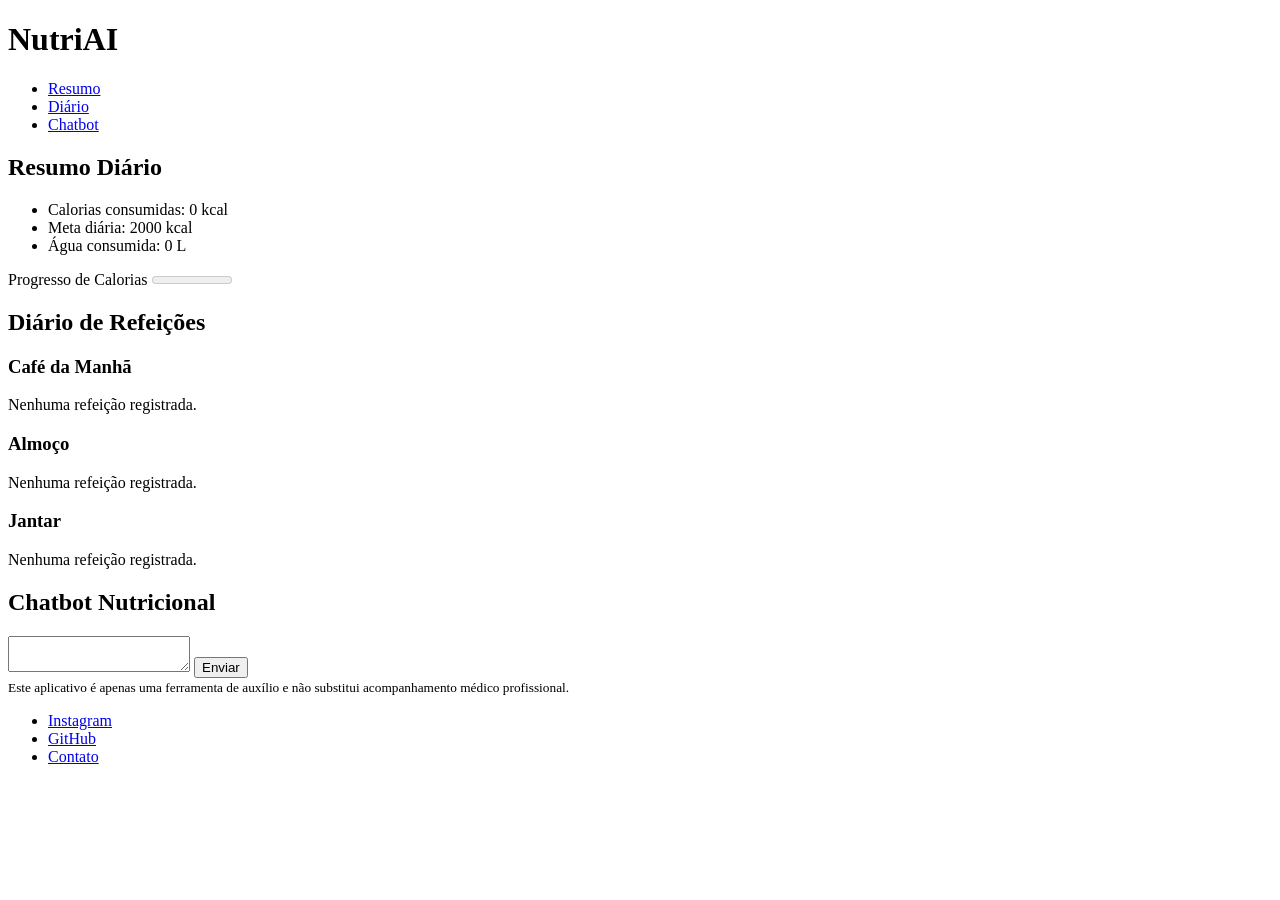
==== index.html @ 3eec16dd "Adicionado o index.html inicial" ====
<!DOCTYPE html>
<html lang="pt-BR">
<head>
  <meta charset="UTF-8" />
  <meta name="viewport" content="width=device-width, initial-scale=1.0" />
  <title>NutriAI</title>
</head>

<body>
  <!-- Topo da página -->
  <header>
    <h1>NutriAI</h1>

    <nav>
      <ul>
        <li><a href="#resumo">Resumo</a></li>
        <li><a href="#diario">Diário</a></li>
        <li><a href="#chatbot">Chatbot</a></li>
      </ul>
    </nav>
  </header>

  <!-- Conteúdo principal -->
  <main>

    <!-- Seção de Resumo -->
    <section id="resumo">
      <h2>Resumo Diário</h2>

      <ul>
        <li>Calorias consumidas: 0 kcal</li>
        <li>Meta diária: 2000 kcal</li>
        <li>Água consumida: 0 L</li>
      </ul>

      <label for="progresso-calorias">Progresso de Calorias</label>
      <meter
        id="progresso-calorias"
        value="0"
        min="0"
        max="2000">
      </meter>
    </section>

    <!-- Seção do Diário Alimentar -->
    <section id="diario">
      <h2>Diário de Refeições</h2>

      <article>
        <h3>Café da Manhã</h3>
        <p>Nenhuma refeição registrada.</p>
      </article>

      <article>
        <h3>Almoço</h3>
        <p>Nenhuma refeição registrada.</p>
      </article>

      <article>
        <h3>Jantar</h3>
        <p>Nenhuma refeição registrada.</p>
      </article>
    </section>
  </main>

  <!-- Barra lateral com Chatbot -->
  <aside id="chatbot">
    <h2>Chatbot Nutricional</h2>

    <textarea
      placeholder="Pergunte sobre calorias, receitas ou seu progresso...">
    </textarea>

    <button>Enviar</button>
  </aside>

  <!-- Rodapé -->
  <footer>
    <small>
      Este aplicativo é apenas uma ferramenta de auxílio e não substitui
      acompanhamento médico profissional.
    </small>

    <nav>
      <ul>
        <li><a href="#">Instagram</a></li>
        <li><a href="#">GitHub</a></li>
        <li><a href="#">Contato</a></li>
      </ul>
    </nav>
  </footer>
</body>
</html>
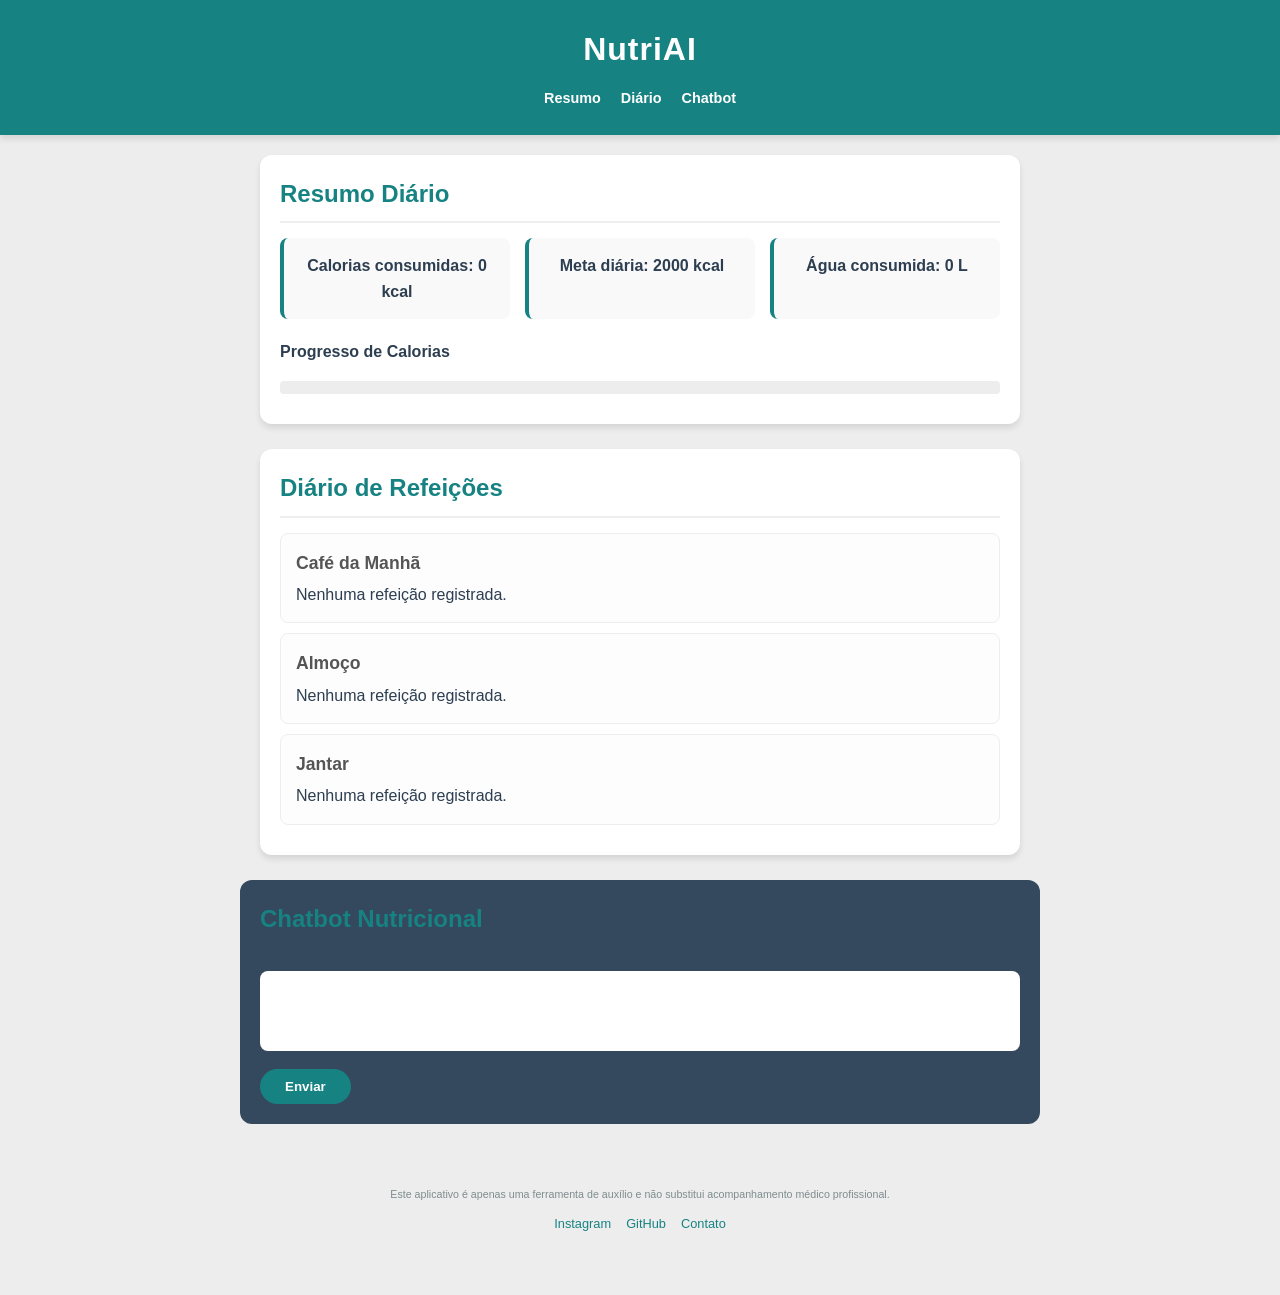
==== commit 79c631c1: "Aplicado style no index" ====
--- a/index.html
+++ b/index.html
@@ -4,6 +4,7 @@
   <meta charset="UTF-8" />
   <meta name="viewport" content="width=device-width, initial-scale=1.0" />
   <title>NutriAI</title>
+  <link rel="stylesheet" href="index-style.css">
 </head>
 
 <body>
--- a/index-style.css
+++ b/index-style.css
@@ -0,0 +1,207 @@
+/* Configurações Globais */
+:root {
+  --primary-color: #178282; /* Verde Nutri */
+  --secondary-color: #27ae60;
+  --bg-color: #ededed;
+  --text-dark: #2c3e50;
+  --white: #ffffff;
+  --shadow: 0 4px 6px rgba(0, 0, 0, 0.1);
+}
+
+* {
+  margin: 0;
+  padding: 0;
+  box-sizing: border-box;
+}
+
+body {
+  font-family: 'Segoe UI', Tahoma, Geneva, Verdana, sans-serif;
+  background-color: var(--bg-color);
+  color: var(--text-dark);
+  line-height: 1.6;
+  padding-bottom: 40px;
+}
+
+/* Header e Navegação */
+header {
+  background-color: var(--primary-color);
+  color: var(--white);
+  padding: 1.5rem;
+  text-align: center;
+  box-shadow: var(--shadow);
+  position: sticky;
+  top: 0;
+  z-index: 100;
+}
+
+header h1 {
+  margin-bottom: 10px;
+  letter-spacing: 1px;
+}
+
+header nav ul {
+  list-style: none;
+  display: flex;
+  justify-content: center;
+  gap: 20px;
+}
+
+header nav a {
+  color: var(--white);
+  text-decoration: none;
+  font-weight: bold;
+  font-size: 0.9rem;
+  transition: opacity 0.3s;
+}
+
+header nav a:hover {
+  opacity: 0.8;
+}
+
+/* Conteúdo Principal */
+main {
+  max-width: 800px;
+  margin: 20px auto;
+  padding: 0 20px;
+}
+
+section {
+  background: var(--white);
+  margin-bottom: 25px;
+  padding: 20px;
+  border-radius: 12px;
+  box-shadow: var(--shadow);
+}
+
+h2 {
+  color: var(--primary-color);
+  margin-bottom: 15px;
+  border-bottom: 2px solid #eee;
+  padding-bottom: 8px;
+}
+
+/* Seção Resumo */
+#resumo ul {
+  list-style: none;
+  display: grid;
+  grid-template-columns: repeat(auto-fit, minmax(150px, 1fr));
+  gap: 15px;
+  margin-bottom: 20px;
+}
+
+#resumo li {
+  background: #f9f9f9;
+  padding: 15px;
+  border-radius: 8px;
+  text-align: center;
+  font-weight: bold;
+  border-left: 4px solid var(--primary-color);
+}
+
+
+
+/* Customização do Meter (Barra de Progresso) */
+label {
+  display: block;
+  margin-bottom: 10px;
+  font-weight: bold;
+}
+
+meter {
+  width: 100%;
+  height: 25px;
+  border-radius: 10px;
+}
+
+meter::-webkit-meter-bar {
+  background: var(--bg-color); /* Example background color */
+  border: none;
+  border-radius: 4px;
+}
+
+meter::-webkit-meter-optimum-value {
+  background: var(--primary-color); /* Example filled color */
+}
+
+/* Diário de Refeições */
+article {
+  background: #fdfdfd;
+  border: 1px solid #eee;
+  padding: 15px;
+  margin-bottom: 10px;
+  border-radius: 8px;
+  transition: transform 0.2s;
+}
+
+article:hover {
+  transform: translateX(5px);
+}
+
+article h3 {
+  font-size: 1.1rem;
+  color: #555;
+  margin-bottom: 5px;
+}
+
+/* Chatbot Lateral/Inferior */
+#chatbot {
+  max-width: 800px;
+  margin: 20px auto;
+  padding: 20px;
+  background: #34495e;
+  color: white;
+  border-radius: 12px;
+}
+
+#chatbot h2 {
+  color: var(--primary-color);
+  border-bottom: none;
+}
+
+textarea {
+  width: 100%;
+  height: 80px;
+  padding: 12px;
+  border-radius: 8px;
+  border: none;
+  margin: 10px 0;
+  resize: none;
+  font-family: inherit;
+}
+
+button {
+  background-color: var(--primary-color);
+  color: white;
+  border: none;
+  padding: 10px 25px;
+  border-radius: 20px;
+  cursor: pointer;
+  font-weight: bold;
+  transition: background 0.3s;
+}
+
+button:hover {
+  background-color: var(--primary-color);
+}
+
+/* Rodapé */
+footer {
+  text-align: center;
+  margin-top: 40px;
+  padding: 20px;
+  font-size: 0.8rem;
+  color: #7f8c8d;
+}
+
+footer nav ul {
+  list-style: none;
+  display: flex;
+  justify-content: center;
+  gap: 15px;
+  margin-top: 10px;
+}
+
+footer nav a {
+  color: var(--primary-color);
+  text-decoration: none;
+}
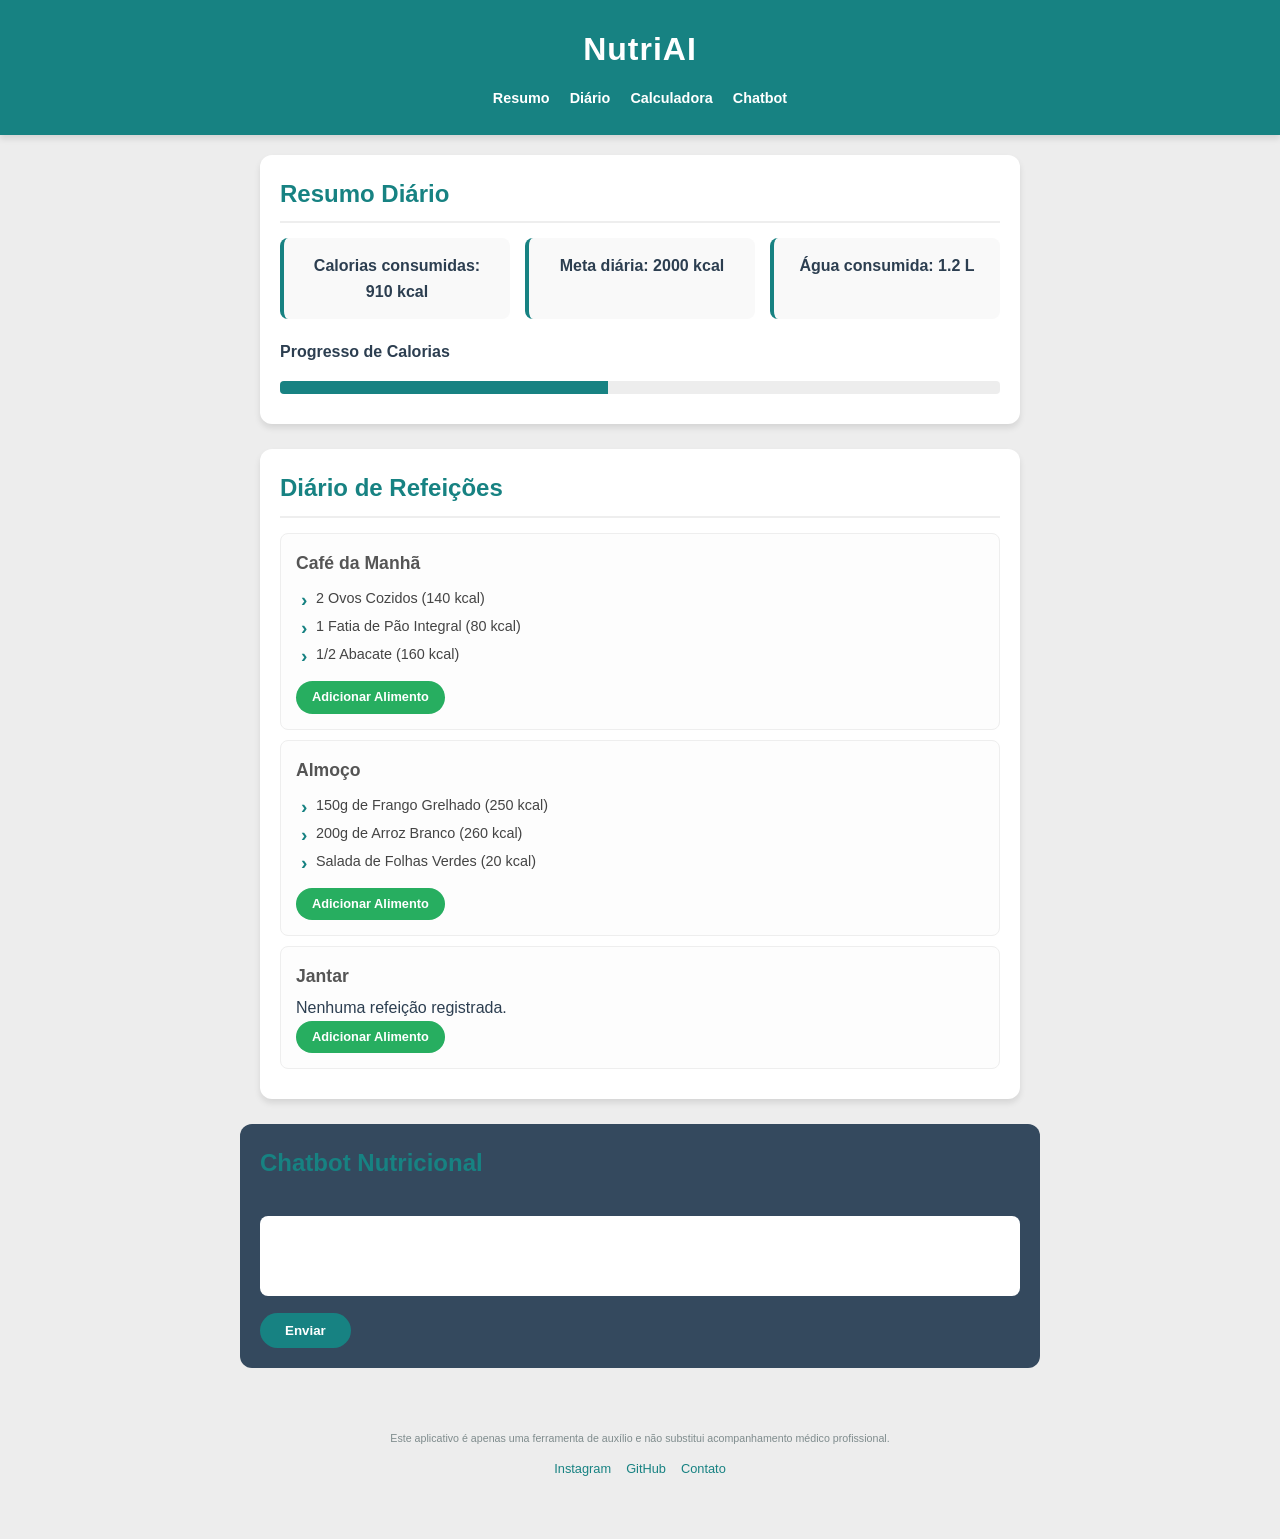
==== commit baadfdbf: "Adição do quiz e da calculadora" ====
--- a/index.html
+++ b/index.html
@@ -16,6 +16,7 @@
       <ul>
         <li><a href="#resumo">Resumo</a></li>
         <li><a href="#diario">Diário</a></li>
+        <li><a href="calculadora.html">Calculadora</a></li>
         <li><a href="#chatbot">Chatbot</a></li>
       </ul>
     </nav>
@@ -29,15 +30,15 @@
       <h2>Resumo Diário</h2>
 
       <ul>
-        <li>Calorias consumidas: 0 kcal</li>
+        <li>Calorias consumidas: 910 kcal</li>
         <li>Meta diária: 2000 kcal</li>
-        <li>Água consumida: 0 L</li>
+        <li>Água consumida: 1.2 L</li>
       </ul>
 
       <label for="progresso-calorias">Progresso de Calorias</label>
       <meter
         id="progresso-calorias"
-        value="0"
+        value="910"
         min="0"
         max="2000">
       </meter>
@@ -49,17 +50,28 @@
 
       <article>
         <h3>Café da Manhã</h3>
-        <p>Nenhuma refeição registrada.</p>
+        <ul>
+          <li>2 Ovos Cozidos (140 kcal)</li>
+          <li>1 Fatia de Pão Integral (80 kcal)</li>
+          <li>1/2 Abacate (160 kcal)</li>
+        </ul>
+        <a href="forms.html" class="btn-add-food">Adicionar Alimento</a>
       </article>
 
       <article>
         <h3>Almoço</h3>
-        <p>Nenhuma refeição registrada.</p>
+        <ul>
+          <li>150g de Frango Grelhado (250 kcal)</li>
+          <li>200g de Arroz Branco (260 kcal)</li>
+          <li>Salada de Folhas Verdes (20 kcal)</li>
+        </ul>
+        <a href="forms.html" class="btn-add-food">Adicionar Alimento</a>
       </article>
 
       <article>
         <h3>Jantar</h3>
         <p>Nenhuma refeição registrada.</p>
+        <a href="forms.html" class="btn-add-food">Adicionar Alimento</a>
       </article>
     </section>
   </main>
--- a/index-style.css
+++ b/index-style.css
@@ -83,13 +83,14 @@
 /* Seção Resumo */
 #resumo ul {
   list-style: none;
-  display: grid;
-  grid-template-columns: repeat(auto-fit, minmax(150px, 1fr));
+  display: flex; /* Usando Flexbox em vez de Grid para forçar a mesma linha */
+  justify-content: space-between;
   gap: 15px;
   margin-bottom: 20px;
 }
 
 #resumo li {
+  flex: 1; /* Faz com que os três itens dividam o espaço igualmente na mesma linha */
   background: #f9f9f9;
   padding: 15px;
   border-radius: 8px;
@@ -143,6 +144,49 @@
   margin-bottom: 5px;
 }
 
+article ul {
+  list-style: none;
+  margin: 10px 0 15px 0;
+  padding-left: 5px;
+}
+
+article ul li {
+  color: #444;
+  margin-bottom: 5px;
+  font-size: 0.9rem;
+  padding-left: 15px;
+  position: relative;
+}
+
+article ul li::before {
+  content: '›';
+  font-weight: bold;
+  color: var(--primary-color);
+  position: absolute;
+  left: 0;
+  top: -2px;
+  font-size: 1.2rem;
+}
+
+.btn-add-food {
+  display: inline-block;
+  background-color: var(--secondary-color);
+  color: var(--white);
+  padding: 6px 16px;
+  border-radius: 20px;
+  text-decoration: none;
+  font-weight: bold;
+  font-size: 0.8rem;
+  text-align: center;
+  border: none;
+  cursor: pointer;
+  transition: background-color 0.3s;
+}
+
+.btn-add-food:hover {
+  background-color: #218c53;
+}
+
 /* Chatbot Lateral/Inferior */
 #chatbot {
   max-width: 800px;
@@ -205,3 +249,38 @@
   color: var(--primary-color);
   text-decoration: none;
 }
+
+/* =========================================
+   MEDIA QUERIES (RESPONSIVIDADE)
+========================================= */
+
+/* BREAKPOINT PARA TABLETS (Telas médias - até 1024px) */
+@media screen and (max-width: 1024px) {
+  #resumo {
+    aspect-ratio: auto; /* Remove a proporção 16:10 para não cortar o texto */
+    padding: 30px; 
+  }
+  
+  #resumo ul {
+    flex-wrap: wrap; /* Permite que os itens quebrem a linha se apertar muito */
+  }
+  
+  #resumo li {
+    flex: 1 1 45%; /* Cada item ocupa quase metade da tela no tablet */
+  }
+}
+
+/* BREAKPOINT PARA MOBILE (Celulares - até 768px) */
+@media screen and (max-width: 768px) {
+  #resumo {
+    width: 100%;
+    height: 100%;
+  }
+  #resumo ul {
+    flex-direction: column; /* Coloca os quadradinhos um embaixo do outro no celular */
+  }
+  
+  #resumo li {
+    width: 100%; /* Os itens ocupam a largura total da tela */
+  }
+}
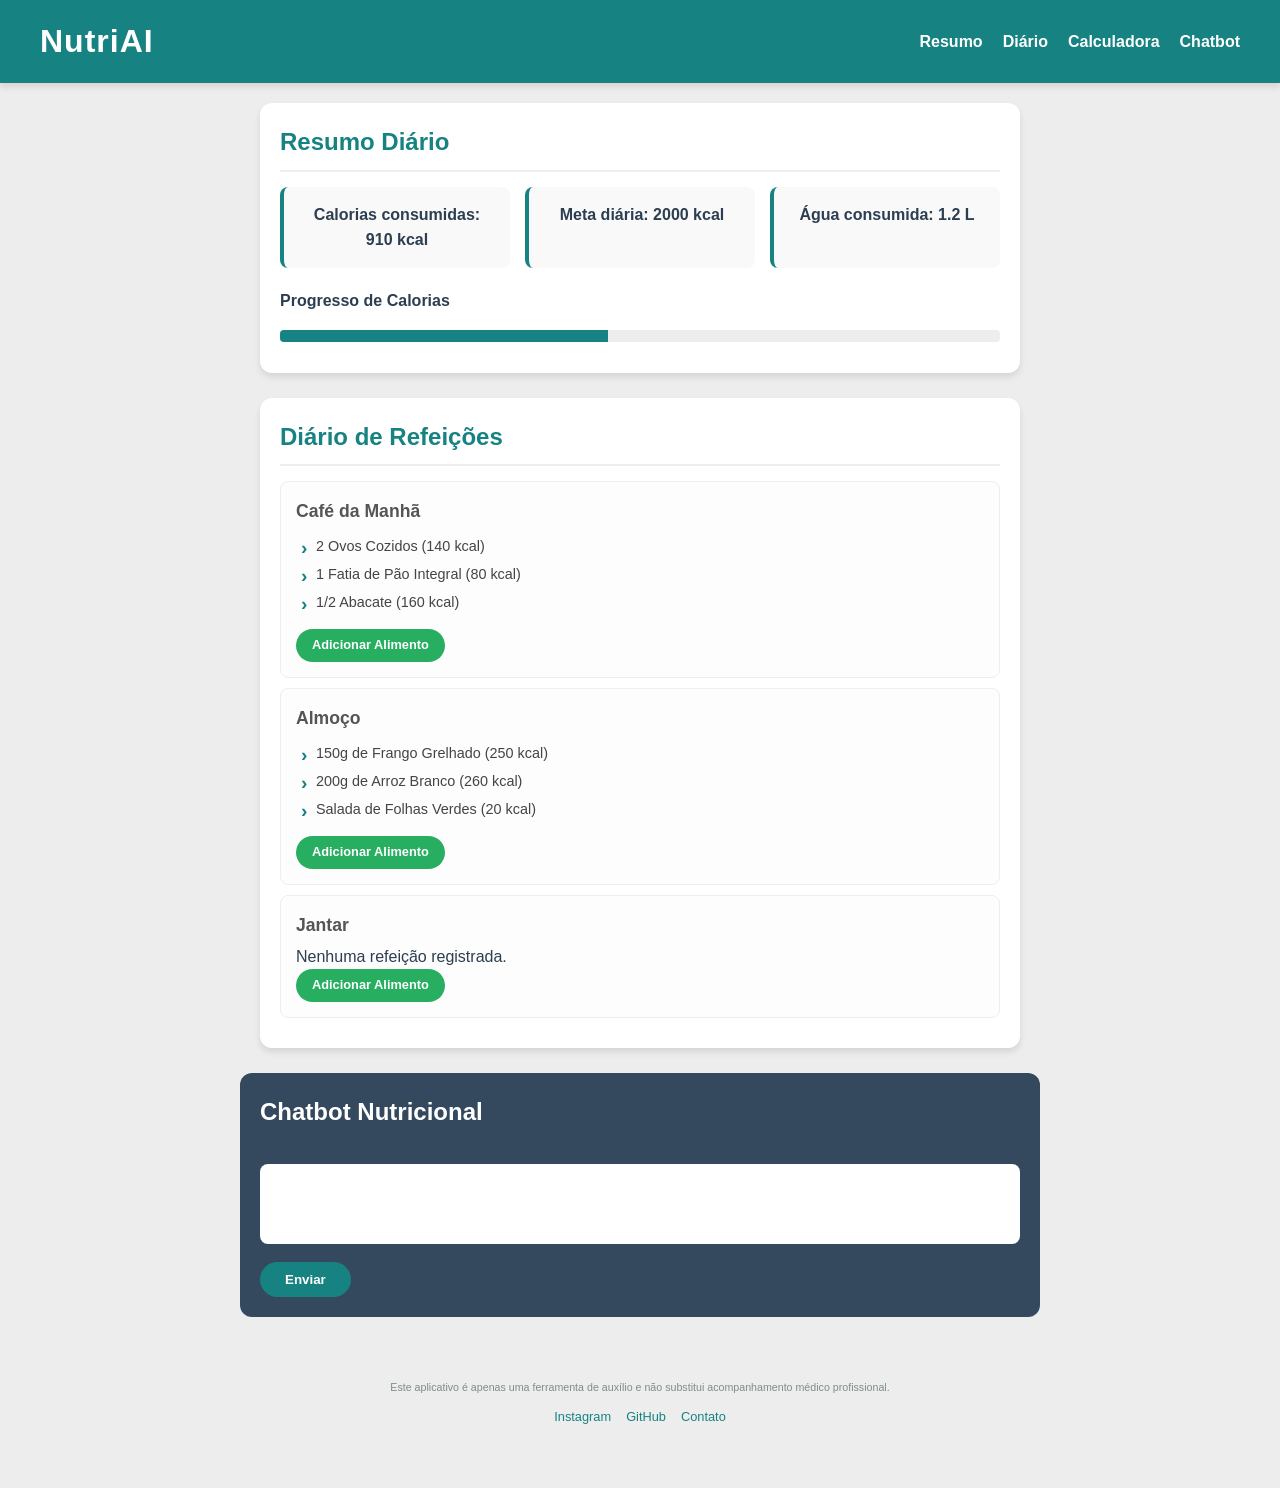
==== commit f29b8feb: "Adicionado o js e a correção de umas parada ae no front" ====
--- a/index.html
+++ b/index.html
@@ -102,5 +102,6 @@
       </ul>
     </nav>
   </footer>
+  <script src="script.js"></script>
 </body>
 </html>
--- a/index-style.css
+++ b/index-style.css
@@ -26,16 +26,18 @@
 header {
   background-color: var(--primary-color);
   color: var(--white);
-  padding: 1.5rem;
+  padding: 1rem 2.5rem;
   text-align: center;
   box-shadow: var(--shadow);
   position: sticky;
   top: 0;
   z-index: 100;
+  display: flex;
+  justify-content: space-between;
+  align-items: center;
 }
 
 header h1 {
-  margin-bottom: 10px;
   letter-spacing: 1px;
 }
 
@@ -50,7 +52,7 @@
   color: var(--white);
   text-decoration: none;
   font-weight: bold;
-  font-size: 0.9rem;
+  font-size: 1rem;
   transition: opacity 0.3s;
 }
 
@@ -198,14 +200,14 @@
 }
 
 #chatbot h2 {
-  color: var(--primary-color);
+  color: white;
   border-bottom: none;
 }
 
 textarea {
   width: 100%;
   height: 80px;
-  padding: 12px;
+  padding: 1rem;
   border-radius: 8px;
   border: none;
   margin: 10px 0;
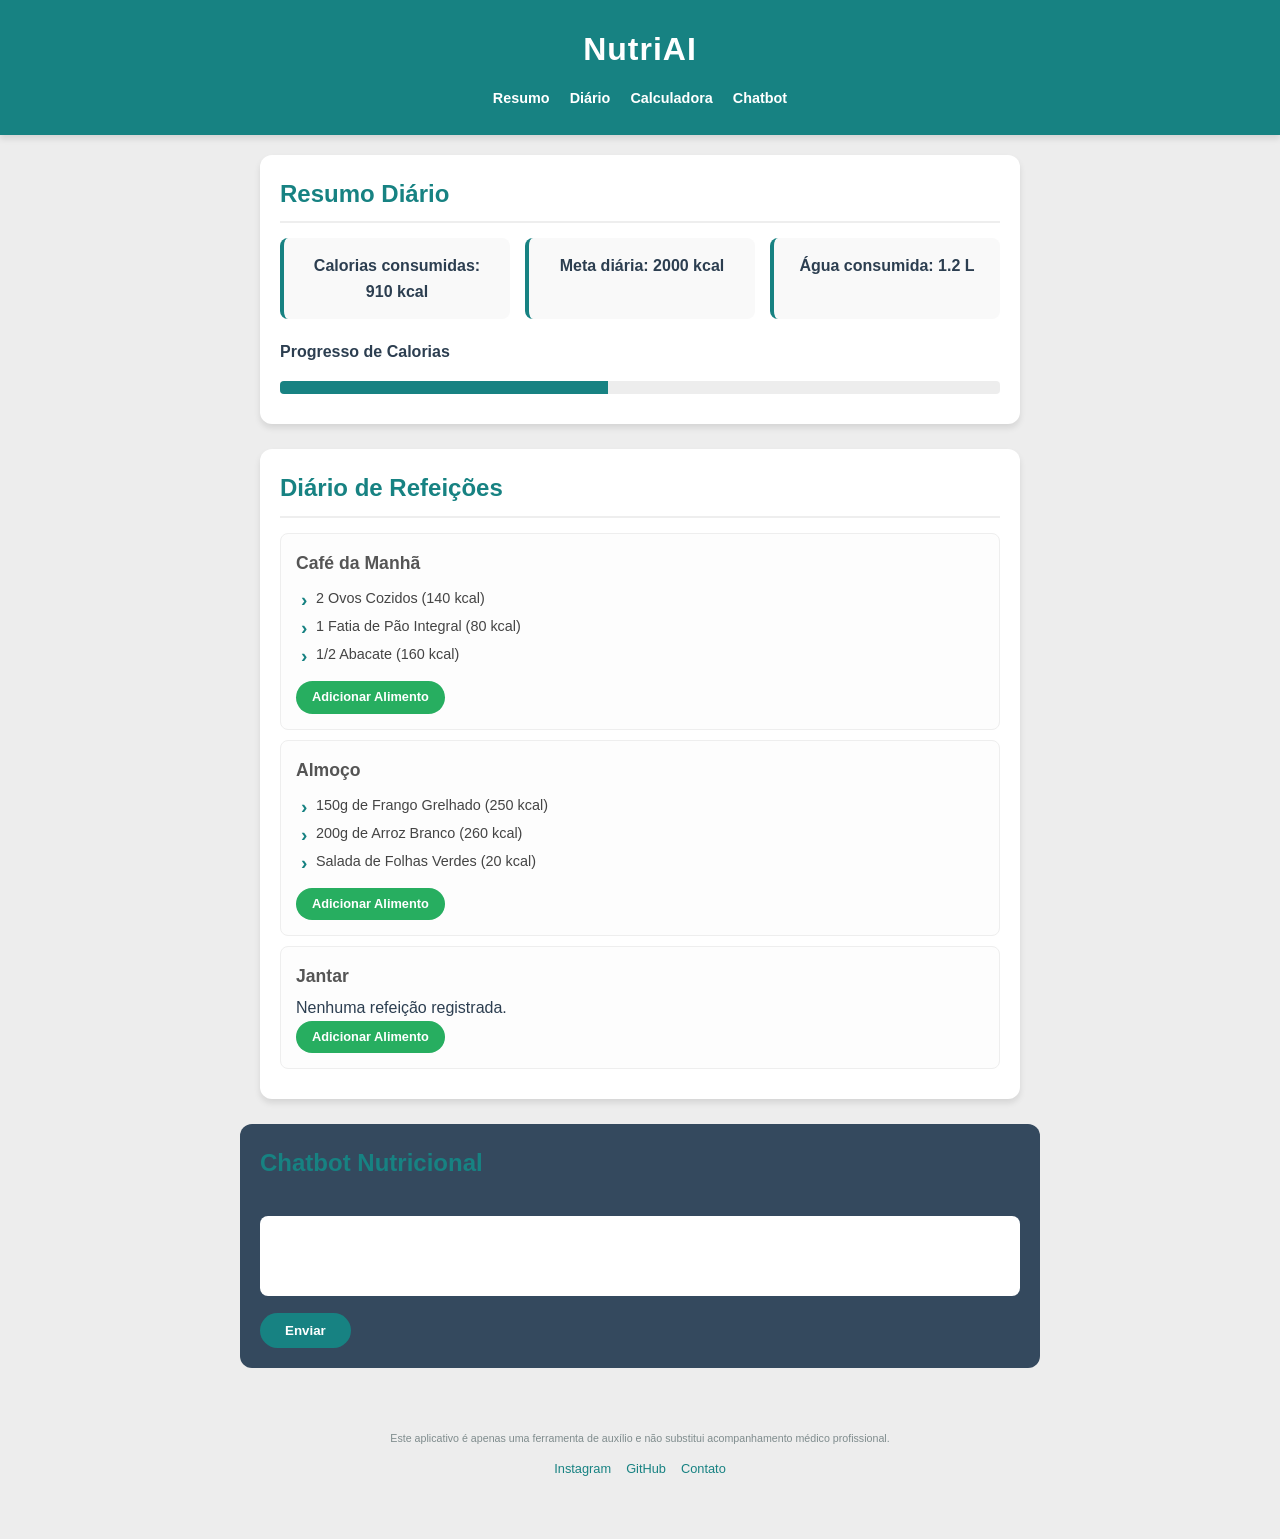
==== commit 16a86c14: "Merge remote-tracking branch 'origin/main'" ====
--- a/index.html
+++ b/index.html
@@ -102,6 +102,5 @@
       </ul>
     </nav>
   </footer>
-  <script src="script.js"></script>
 </body>
 </html>
--- a/index-style.css
+++ b/index-style.css
@@ -26,18 +26,16 @@
 header {
   background-color: var(--primary-color);
   color: var(--white);
-  padding: 1rem 2.5rem;
+  padding: 1.5rem;
   text-align: center;
   box-shadow: var(--shadow);
   position: sticky;
   top: 0;
   z-index: 100;
-  display: flex;
-  justify-content: space-between;
-  align-items: center;
 }
 
 header h1 {
+  margin-bottom: 10px;
   letter-spacing: 1px;
 }
 
@@ -52,7 +50,7 @@
   color: var(--white);
   text-decoration: none;
   font-weight: bold;
-  font-size: 1rem;
+  font-size: 0.9rem;
   transition: opacity 0.3s;
 }
 
@@ -200,14 +198,14 @@
 }
 
 #chatbot h2 {
-  color: white;
+  color: var(--primary-color);
   border-bottom: none;
 }
 
 textarea {
   width: 100%;
   height: 80px;
-  padding: 1rem;
+  padding: 12px;
   border-radius: 8px;
   border: none;
   margin: 10px 0;
